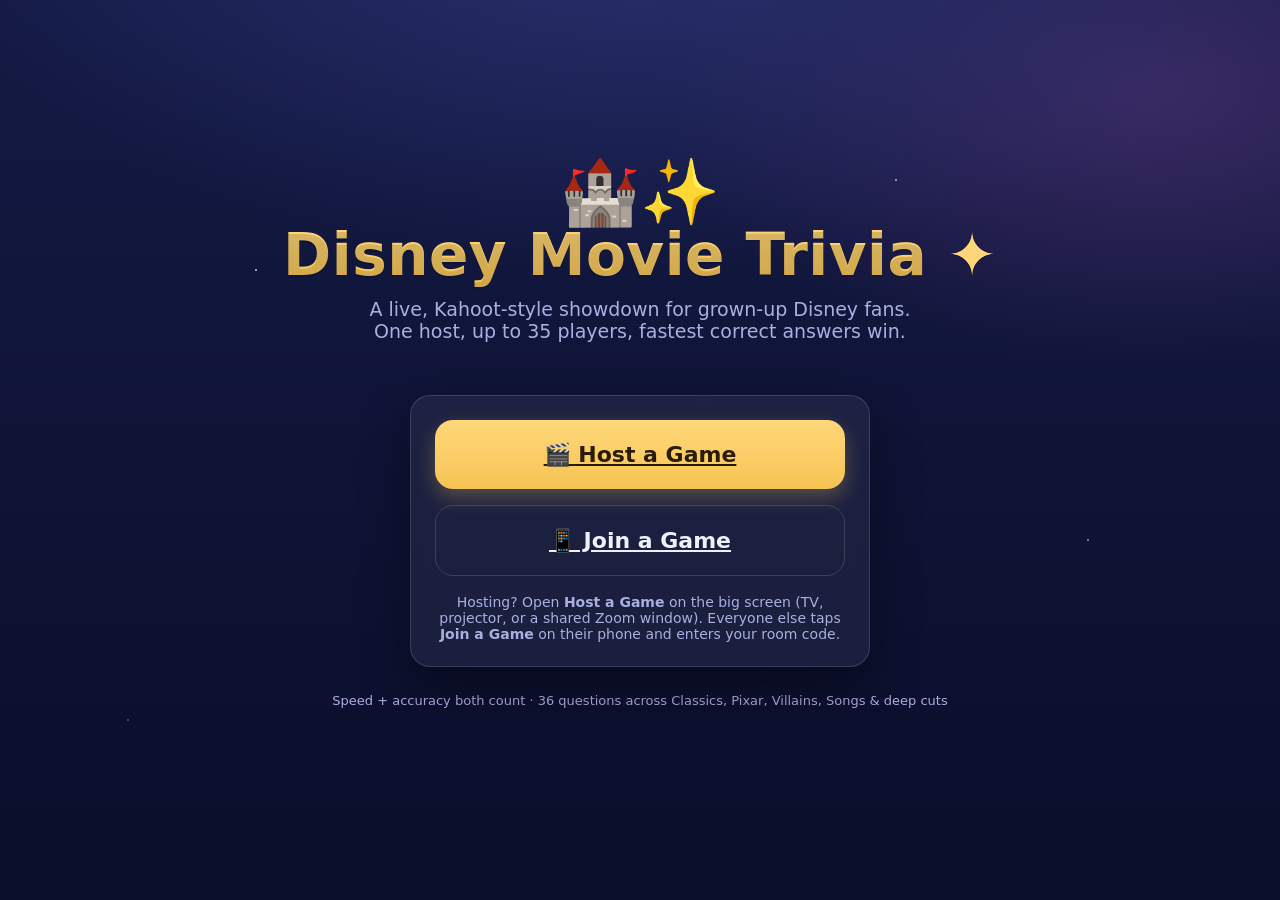
==== index.html @ 5fb1d4c0 "Disney Movie Trivia — Kahoot-style party game Host + player screens, 4-char room codes, speed+streak" ====
<!DOCTYPE html>
<html lang="en">
<head>
  <meta charset="UTF-8" />
  <meta name="viewport" content="width=device-width, initial-scale=1.0" />
  <title>Disney Movie Trivia — Party Game</title>
  <link rel="stylesheet" href="style.css" />
  <link rel="icon" href="data:image/svg+xml,<svg xmlns='http://www.w3.org/2000/svg' viewBox='0 0 100 100'><text y='.9em' font-size='90'>🏰</text></svg>" />
</head>
<body>
  <div class="wrap center-screen">
    <div style="font-size:64px; line-height:1;">🏰✨</div>
    <h1 class="brand">Disney Movie Trivia <span class="spark">✦</span></h1>
    <p class="tagline">A live, Kahoot-style showdown for grown-up Disney fans. One host, up to 35 players, fastest correct answers win.</p>

    <div class="card" style="margin-top:34px; width:min(460px, 92vw);">
      <div style="display:flex; flex-direction:column; gap:16px;">
        <a class="btn big block" href="host.html">🎬 Host a Game</a>
        <a class="btn ghost big block" href="play.html">📱 Join a Game</a>
      </div>
      <p class="muted" style="margin:18px 0 0; font-size:14px;">
        Hosting? Open <b>Host a Game</b> on the big screen (TV, projector, or a shared Zoom window).
        Everyone else taps <b>Join a Game</b> on their phone and enters your room code.
      </p>
    </div>

    <div class="footnote">Speed + accuracy both count · 36 questions across Classics, Pixar, Villains, Songs &amp; deep cuts</div>
  </div>
</body>
</html>
---- style.css ----
/* Disney Trivia — shared styles. Midnight-castle palette, gold accents. */

:root {
  --ink: #0a0e2a;
  --ink-2: #141a44;
  --panel: rgba(255, 255, 255, 0.06);
  --panel-solid: #1a2050;
  --gold: #f6c453;
  --gold-2: #ffd77a;
  --text: #eef1ff;
  --muted: #a9b0e0;
  --line: rgba(255, 255, 255, 0.14);

  /* Kahoot-style answer colors */
  --a0: #e8434f; /* red */
  --a1: #2f7ff0; /* blue */
  --a2: #f0a830; /* amber */
  --a3: #2fb56a; /* green */

  --shadow: 0 18px 50px rgba(0, 0, 0, 0.45);
}

* { box-sizing: border-box; }

html, body {
  margin: 0;
  padding: 0;
  min-height: 100%;
}

body {
  font-family: "Trebuchet MS", "Segoe UI", system-ui, -apple-system, sans-serif;
  color: var(--text);
  background:
    radial-gradient(1200px 600px at 50% -10%, #2a3170 0%, transparent 60%),
    radial-gradient(900px 500px at 90% 10%, #3a2a63 0%, transparent 55%),
    linear-gradient(180deg, var(--ink-2) 0%, var(--ink) 100%);
  background-attachment: fixed;
  -webkit-font-smoothing: antialiased;
}

/* soft starfield */
body::before {
  content: "";
  position: fixed;
  inset: 0;
  background-image:
    radial-gradient(1.5px 1.5px at 20% 30%, rgba(255,255,255,.6) 50%, transparent),
    radial-gradient(1.5px 1.5px at 70% 20%, rgba(255,255,255,.5) 50%, transparent),
    radial-gradient(1px 1px at 40% 70%, rgba(255,255,255,.5) 50%, transparent),
    radial-gradient(1.5px 1.5px at 85% 60%, rgba(255,255,255,.45) 50%, transparent),
    radial-gradient(1px 1px at 10% 80%, rgba(255,255,255,.4) 50%, transparent),
    radial-gradient(1px 1px at 55% 45%, rgba(255,255,255,.4) 50%, transparent);
  pointer-events: none;
  z-index: 0;
}

.wrap {
  position: relative;
  z-index: 1;
  max-width: 1000px;
  margin: 0 auto;
  padding: 28px 20px 60px;
}

.center-screen {
  min-height: 100vh;
  display: flex;
  flex-direction: column;
  align-items: center;
  justify-content: center;
  text-align: center;
}

h1, h2, h3 { margin: 0; line-height: 1.1; }

.brand {
  font-size: clamp(30px, 6vw, 58px);
  font-weight: 800;
  letter-spacing: 0.5px;
  background: linear-gradient(180deg, var(--gold-2), var(--gold));
  -webkit-background-clip: text;
  background-clip: text;
  color: transparent;
  text-shadow: 0 2px 0 rgba(0,0,0,0.15);
}
.brand .spark { -webkit-text-fill-color: initial; color: var(--gold-2); }

.tagline {
  color: var(--muted);
  font-size: clamp(14px, 2.4vw, 19px);
  margin-top: 10px;
  max-width: 560px;
}

.card {
  background: var(--panel);
  border: 1px solid var(--line);
  border-radius: 20px;
  padding: 24px;
  box-shadow: var(--shadow);
  backdrop-filter: blur(6px);
}

/* Buttons */
.btn {
  appearance: none;
  border: none;
  cursor: pointer;
  font-family: inherit;
  font-weight: 800;
  font-size: 18px;
  padding: 16px 26px;
  border-radius: 14px;
  color: #2a1c00;
  background: linear-gradient(180deg, var(--gold-2), var(--gold));
  box-shadow: 0 8px 20px rgba(246, 196, 83, 0.28);
  transition: transform .08s ease, box-shadow .15s ease, filter .15s ease;
}
.btn:hover { transform: translateY(-2px); filter: brightness(1.04); }
.btn:active { transform: translateY(0); }
.btn:disabled { opacity: .5; cursor: not-allowed; transform: none; }

.btn.ghost {
  background: transparent;
  color: var(--text);
  border: 1.5px solid var(--line);
  box-shadow: none;
}
.btn.ghost:hover { border-color: var(--gold); color: var(--gold-2); }

.btn.big { font-size: 22px; padding: 22px 34px; border-radius: 18px; }
.btn.block { width: 100%; }

/* Inputs */
label { display: block; font-weight: 700; margin: 0 0 8px; color: var(--muted); }
input, select {
  width: 100%;
  font-family: inherit;
  font-size: 20px;
  padding: 15px 16px;
  border-radius: 14px;
  border: 1.5px solid var(--line);
  background: rgba(0, 0, 0, 0.22);
  color: var(--text);
  outline: none;
}
input:focus, select:focus { border-color: var(--gold); }
input.code-input {
  text-align: center;
  letter-spacing: 10px;
  font-weight: 800;
  font-size: 34px;
  text-transform: uppercase;
}

.row { display: flex; gap: 14px; flex-wrap: wrap; }
.row > * { flex: 1; }

.muted { color: var(--muted); }
.hidden { display: none !important; }
.error { color: #ff9aa2; font-weight: 700; margin-top: 10px; min-height: 22px; }

/* Room code display */
.code-badge {
  font-size: clamp(44px, 12vw, 120px);
  font-weight: 900;
  letter-spacing: 12px;
  color: var(--ink);
  background: linear-gradient(180deg, var(--gold-2), var(--gold));
  border-radius: 20px;
  padding: 10px 28px 16px;
  display: inline-block;
  box-shadow: var(--shadow);
}

/* Player chips (lobby) */
.chips { display: flex; flex-wrap: wrap; gap: 10px; justify-content: center; }
.chip {
  background: var(--panel);
  border: 1px solid var(--line);
  border-radius: 999px;
  padding: 10px 18px;
  font-weight: 700;
  font-size: 18px;
  animation: pop .25s ease;
}
@keyframes pop { from { transform: scale(.7); opacity: 0; } to { transform: scale(1); opacity: 1; } }

/* Timer */
.timer-ring { display: flex; align-items: center; justify-content: center; }
.timer-num {
  font-size: clamp(40px, 9vw, 84px);
  font-weight: 900;
  color: var(--gold-2);
  min-width: 1.4em;
  text-align: center;
}
.progress {
  height: 14px;
  background: rgba(0,0,0,0.3);
  border-radius: 999px;
  overflow: hidden;
  border: 1px solid var(--line);
}
.progress > span {
  display: block;
  height: 100%;
  background: linear-gradient(90deg, var(--gold-2), var(--gold));
  transition: width .25s linear;
}

/* Answer grid (host + player) */
.answers {
  display: grid;
  grid-template-columns: 1fr 1fr;
  gap: 14px;
}
.answer {
  position: relative;
  border: none;
  cursor: pointer;
  font-family: inherit;
  color: #fff;
  font-weight: 800;
  font-size: clamp(17px, 2.4vw, 24px);
  text-align: left;
  padding: 22px 20px 22px 62px;
  border-radius: 16px;
  min-height: 84px;
  display: flex;
  align-items: center;
  box-shadow: 0 8px 18px rgba(0,0,0,0.3);
  transition: transform .08s ease, filter .15s ease, opacity .2s ease;
}
.answer:hover { transform: translateY(-2px); filter: brightness(1.06); }
.answer:disabled { cursor: default; }
.answer .shape {
  position: absolute;
  left: 18px;
  top: 50%;
  transform: translateY(-50%);
  width: 26px; height: 26px;
  display: inline-block;
}
.answer.a0 { background: var(--a0); }
.answer.a1 { background: var(--a1); }
.answer.a2 { background: var(--a2); }
.answer.a3 { background: var(--a3); }

/* shapes */
.shape.triangle { width: 0; height: 0; border-left: 14px solid transparent; border-right: 14px solid transparent; border-bottom: 24px solid #fff; }
.shape.diamond { background: #fff; transform: translateY(-50%) rotate(45deg); }
.shape.circle { background: #fff; border-radius: 50%; }
.shape.square { background: #fff; border-radius: 4px; }

.answer.dim { opacity: 0.35; }
.answer.right { outline: 5px solid #fff; box-shadow: 0 0 0 4px rgba(47,181,106,0.9), 0 8px 22px rgba(0,0,0,.4); }
.answer.chosen { outline: 4px dashed rgba(255,255,255,0.85); }
.answer .count {
  margin-left: auto;
  font-size: 16px;
  background: rgba(0,0,0,0.28);
  padding: 4px 12px;
  border-radius: 999px;
  font-weight: 800;
}

/* Question text */
.q-text {
  font-size: clamp(24px, 4.4vw, 46px);
  font-weight: 800;
  text-align: center;
  margin: 8px auto 20px;
  max-width: 900px;
}
.q-cat {
  text-transform: uppercase;
  letter-spacing: 3px;
  font-size: 14px;
  font-weight: 800;
  color: var(--gold);
}
.q-meta { display: flex; justify-content: space-between; align-items: center; margin-bottom: 6px; }

.fact {
  margin: 18px auto 0;
  max-width: 720px;
  background: var(--panel);
  border: 1px solid var(--line);
  border-left: 4px solid var(--gold);
  border-radius: 12px;
  padding: 14px 18px;
  color: var(--text);
  font-size: 17px;
  text-align: left;
}
.fact b { color: var(--gold-2); }

/* Leaderboard */
.board { list-style: none; margin: 18px auto 0; padding: 0; max-width: 620px; width: 100%; }
.board li {
  display: flex;
  align-items: center;
  gap: 14px;
  background: var(--panel);
  border: 1px solid var(--line);
  border-radius: 14px;
  padding: 14px 18px;
  margin-bottom: 10px;
  font-size: 20px;
  animation: slidein .3s ease;
}
@keyframes slidein { from { transform: translateY(8px); opacity: 0; } to { transform: none; opacity: 1; } }
.board .rank { font-weight: 900; color: var(--gold); min-width: 40px; font-size: 22px; }
.board .pname { font-weight: 700; flex: 1; }
.board .pscore { font-weight: 900; color: var(--gold-2); }
.board .delta { font-size: 14px; color: var(--a3); margin-left: 6px; }
.board li.me { border-color: var(--gold); box-shadow: 0 0 0 1px var(--gold); }

/* Podium */
.podium { display: flex; align-items: flex-end; justify-content: center; gap: 16px; margin: 30px 0; flex-wrap: wrap; }
.pod {
  background: var(--panel);
  border: 1px solid var(--line);
  border-radius: 16px 16px 0 0;
  padding: 18px 16px;
  text-align: center;
  min-width: 130px;
}
.pod .medal { font-size: 40px; }
.pod .pn { font-weight: 800; font-size: 20px; margin-top: 6px; }
.pod .ps { color: var(--gold-2); font-weight: 900; font-size: 22px; }
.pod.first { height: 200px; border-top: 4px solid var(--gold); }
.pod.second { height: 160px; }
.pod.third { height: 130px; }

.footnote { margin-top: 26px; color: var(--muted); font-size: 13px; text-align: center; }

.status-line { color: var(--muted); font-size: 18px; margin-top: 10px; }
.big-count { font-size: clamp(30px, 7vw, 64px); font-weight: 900; color: var(--gold-2); }

@media (max-width: 560px) {
  .answers { grid-template-columns: 1fr; }
  .answer { min-height: 72px; }
}
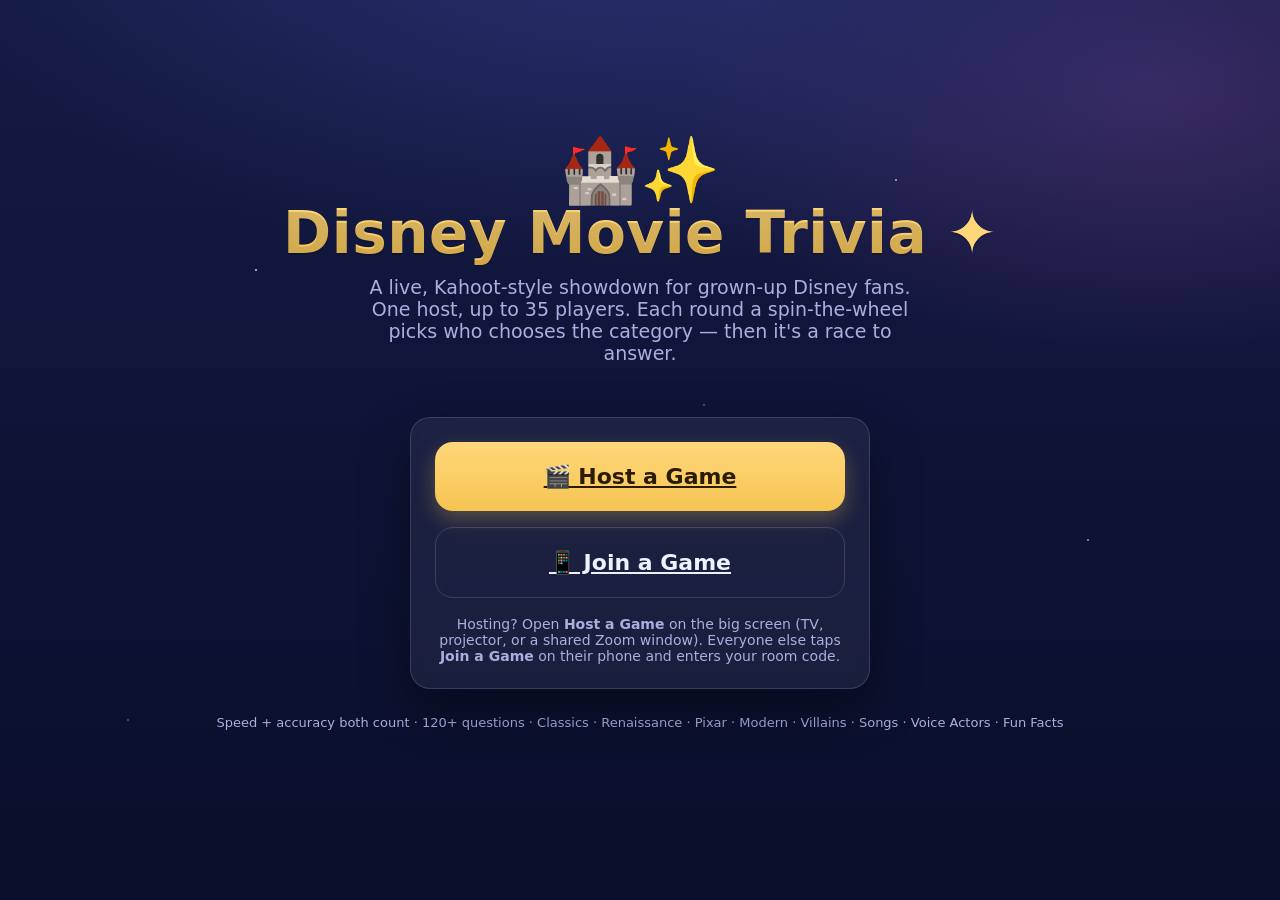
==== commit ec355d78: "Category rounds + spin-the-wheel picker; 120+ questions; fix stale-session resume - Host page always" ====
--- a/index.html
+++ b/index.html
@@ -11,7 +11,7 @@
   <div class="wrap center-screen">
     <div style="font-size:64px; line-height:1;">🏰✨</div>
     <h1 class="brand">Disney Movie Trivia <span class="spark">✦</span></h1>
-    <p class="tagline">A live, Kahoot-style showdown for grown-up Disney fans. One host, up to 35 players, fastest correct answers win.</p>
+    <p class="tagline">A live, Kahoot-style showdown for grown-up Disney fans. One host, up to 35 players. Each round a spin-the-wheel picks who chooses the category — then it's a race to answer.</p>
 
     <div class="card" style="margin-top:34px; width:min(460px, 92vw);">
       <div style="display:flex; flex-direction:column; gap:16px;">
@@ -24,7 +24,7 @@
       </p>
     </div>
 
-    <div class="footnote">Speed + accuracy both count · 36 questions across Classics, Pixar, Villains, Songs &amp; deep cuts</div>
+    <div class="footnote">Speed + accuracy both count · 120+ questions · Classics · Renaissance · Pixar · Modern · Villains · Songs · Voice Actors · Fun Facts</div>
   </div>
 </body>
 </html>
--- a/style.css
+++ b/style.css
@@ -335,6 +335,28 @@
 .pod.second { height: 160px; }
 .pod.third { height: 130px; }
 
+/* Spin-the-wheel */
+.wheel-wrap { position: relative; display: inline-block; margin: 8px auto 0; }
+.wheel-wrap canvas { max-width: min(440px, 82vw); height: auto; filter: drop-shadow(0 12px 30px rgba(0,0,0,.45)); }
+.wheel-pointer {
+  position: absolute; top: -6px; left: 50%; transform: translateX(-50%);
+  font-size: 34px; color: var(--gold-2); z-index: 2;
+  text-shadow: 0 2px 4px rgba(0,0,0,.5); pointer-events: none;
+}
+
+/* Category picker */
+.cat-grid { display: grid; grid-template-columns: 1fr 1fr; gap: 12px; max-width: 620px; margin: 0 auto; width: 100%; }
+.cat-btn {
+  display: flex; align-items: center; gap: 12px;
+  border: 1.5px solid var(--line); background: var(--panel);
+  color: var(--text); font-family: inherit; font-weight: 800; font-size: 18px;
+  padding: 18px 20px; border-radius: 14px; cursor: pointer; text-align: left;
+  transition: transform .08s ease, border-color .15s ease, background .15s ease;
+}
+.cat-btn:hover { transform: translateY(-2px); border-color: var(--gold); background: rgba(246,196,83,.1); }
+.cat-btn:disabled { opacity: .4; cursor: default; transform: none; }
+.cat-btn .cat-emoji { font-size: 26px; }
+
 .footnote { margin-top: 26px; color: var(--muted); font-size: 13px; text-align: center; }
 
 .status-line { color: var(--muted); font-size: 18px; margin-top: 10px; }
@@ -343,4 +365,5 @@
 @media (max-width: 560px) {
   .answers { grid-template-columns: 1fr; }
   .answer { min-height: 72px; }
-}
+  .cat-grid { grid-template-columns: 1fr; }
+}
